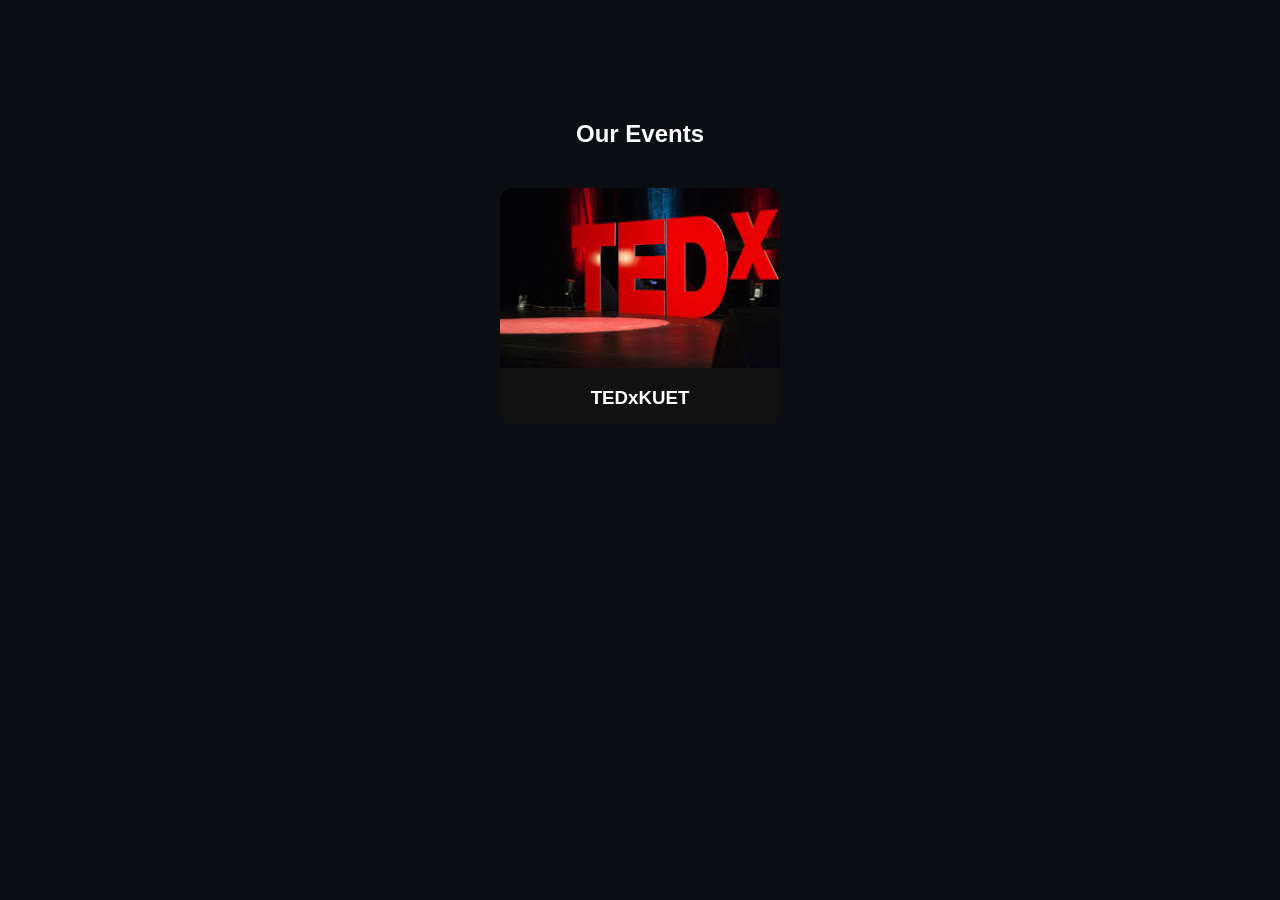
==== events.html @ 9ed382f7 "added project's events section" ====
<!DOCTYPE html>
<html lang="en">
<head>
<meta charset="UTF-8">
<meta name="viewport" content="width=device-width, initial-scale=1.0">
<title>KBEC Events</title>

<link rel="stylesheet" href="kbec.css">

<style>
.events-page{
    padding-top:120px;
    text-align:center;
}

.events-grid{
    display:flex;
    gap:30px;
    flex-wrap:wrap;
    justify-content:center;
    margin-top:40px;
}

.event-item{
    width:280px;
    background:#111;
    border-radius:12px;
    overflow:hidden;
    cursor:pointer;
    transition:0.3s;
    text-decoration:none;
    color:white;
}

.event-item:hover{
    transform:translateY(-10px);
    box-shadow:0 0 15px #f5c51844;
}

.event-item img{
    width:100%;
    height:180px;
    object-fit:cover;
}

.event-item h3{
    padding:15px;
}
</style>
</head>

<body>

<section class="events-page">
    <h1>Our Events</h1>

    <div class="events-grid">

        <!-- TEDx Event -->
        <a href="event-details.html?event=tedx" class="event-item">
            <img src="tedx.jpg" alt="TEDx KUET">
            <h3>TEDxKUET</h3>
        </a>

    </div>
</section>

</body>
</html>
---- kbec.css ----
*{
    margin:0;
    padding:0;
    box-sizing:border-box;
    font-family: Arial, sans-serif;
}

body{
    background:#0b0f14;
    color:white;
}

.sr-only{
    position:absolute;
    width:1px;
    height:1px;
    padding:0;
    margin:-1px;
    overflow:hidden;
    clip:rect(0, 0, 0, 0);
    white-space:nowrap;
    border:0;
}

/* NAVBAR */
.navbar{
    position:fixed;
    top:0;
    width:100%;
    display:flex;
    justify-content:space-between;
    align-items:center;
    padding:15px 50px;
    background:rgba(0,0,0,0.7);
    backdrop-filter: blur(10px);
    z-index:1000;
    isolation:isolate;
}

.nav-left{
    display:flex;
    align-items:center;
    gap:10px;
}

.nav-right{
    display:flex;
    align-items:center;
}

.profile-btn{
    width:42px;
    height:42px;
    border-radius:12px;
    background:#111;
    border:1px solid #f5c51844;
    color:white;
    display:inline-flex;
    align-items:center;
    justify-content:center;
    cursor:pointer;
    transition: transform 0.15s ease, border-color 0.15s ease, background 0.15s ease;
}

.profile-btn:hover{
    transform: translateY(-1px);
    border-color:#f5c518;
}

.profile-btn:active{
    transform: translateY(0);
}

.profile-icon{
    width:22px;
    height:22px;
    fill: currentColor;
}

.profile-menu{
    position:absolute;
    top:calc(100% + 10px);
    right:50px;
    width:220px;
    padding:12px;
    border-radius:14px;
    background:rgba(17,17,17,0.92);
    backdrop-filter: blur(12px);
    border:1px solid #f5c51844;
    box-shadow:0 18px 40px rgba(0,0,0,0.55);
    z-index:1001;
}

.profile-menu-title{
    font-size:12px;
    color:#aaa;
    letter-spacing:0.6px;
    text-transform:uppercase;
    margin-bottom:10px;
}

.profile-menu-item{
    width:100%;
    text-align:left;
    padding:10px 12px;
    border-radius:12px;
    border:1px solid transparent;
    background:transparent;
    color:white;
    cursor:pointer;
    transition: background 0.15s ease, border-color 0.15s ease;
}

.profile-menu-item:hover{
    background:#111;
    border-color:#f5c51844;
}

.nav-left img{
    width:40px;
}

.nav-left h2{
    font-size:18px;
}

.nav-links a{
    margin:0 15px;
    text-decoration:none;
    color:white;
    transition:0.3s;
}

.nav-links a:hover{
    color:#f5c518;
}


.hero{
    height:100vh;
    display:flex;
    align-items:center;
    justify-content:space-between;
    padding:0 60px;
    background: radial-gradient(circle at right, #f5c51833, transparent 40%);
    gap:40px;
}

.hero-text{
    max-width:600px;
}

.hero-media{
    flex:1;
    display:flex;
    justify-content:flex-end;
    align-items:center;
}

.hero-logo{
    width:min(380px, 40vw);
    height:auto;
    animation:heroLogoFloat 3.5s ease-in-out infinite;
    filter: drop-shadow(0 0 18px #f5c51844);
    will-change: transform;
}

@keyframes heroLogoFloat{
    0%,100%{ transform: translateY(0) scale(1); }
    50%{ transform: translateY(-14px) scale(1.03); }
}

.hero-text h1{
    font-size:80px;
    letter-spacing:5px;
}

.hero-text p{
    margin-top:20px;
    color:#aaa;
    line-height:1.6;
}

.hero-buttons{
    margin-top:30px;
}

.btn{
    padding:12px 25px;
    border:none;
    border-radius:30px;
    margin-right:15px;
    cursor:pointer;
}

.btn-primary{
    background:#f5c518;
    color:black;
}

.btn-outline{
    border:1px solid white;
    background:transparent;
    color:white;
}

@media (max-width: 900px){
    .hero{
        flex-direction:column;
        justify-content:center;
        text-align:center;
        padding:0 25px;
    }

    .hero-media{
        justify-content:center;
        width:100%;
        margin-top:30px;
    }

    .hero-text h1{
        font-size:60px;
    }
}

/* SECTION */
section{
    padding:80px 60px;
}

/* EVENTS */
.events h2{
    margin-bottom:30px;
}

.event-cards{
    display:flex;
    gap:20px;
    flex-wrap:wrap;
}

.card{
    background:#111;
    padding:20px;
    border-radius:10px;
    flex:1;
    min-width:250px;
    transition:0.3s;
}

.card:hover{
    transform:translateY(-10px);
    box-shadow:0 0 15px #f5c51844;
}

/* SPONSORS */
.sponsors{
    text-align:center;
}

.sponsor-logos{
    margin-top:30px;
    display:flex;
    justify-content:center;
    gap:40px;
    flex-wrap:wrap;
}

.sponsor-logos div{
    width:120px;
    height:80px;
    background:#111;
    display:flex;
    align-items:center;
    justify-content:center;
    border-radius:10px;
}

/* FOOTER */
.footer{
    background:#05080c;
    padding:60px;
}

.footer-container{
    display:flex;
    justify-content:space-between;
    flex-wrap:wrap;
    gap:40px;
}

.footer-left{
    max-width:400px;
}

.footer-left img{
    width:50px;
    margin-bottom:10px;
}

.footer-contact p{
    margin:10px 0;
    color:#aaa;
}

.footer-social{
    display:flex;
    gap:15px;
    margin-top:20px;
}

.footer-social div{
    width:40px;
    height:40px;
    background:#111;
    display:flex;
    align-items:center;
    justify-content:center;
    border-radius:10px;
    cursor:pointer;
}

.dev-title{
    margin-top:30px;
}

.dev{
    color:#aaa;
}

.footer-bottom{
    text-align:center;
    margin-top:40px;
    color:#666;
}

/* RESPONSIVE */
@media(max-width:768px){

    .hero{
        flex-direction:column;
        text-align:center;
        padding-top:100px;
    }

    .hero-text h1{
        font-size:50px;
    }

    .navbar{
        flex-direction:column;
        gap:10px;
    }

    .profile-menu{
        right:25px;
    }
}

.event-location{
    margin: 10px 0 20px;
    color: #f5c518;
    font-weight: 500;
    display: flex;
    align-items: center;
    gap: 8px;
}

.register-btn{
    display: inline-block;
    margin-top: 20px;
    padding: 12px 25px;
    background: #f5c518;
    color: black;
    border-radius: 30px;
    text-decoration: none;
    font-weight: bold;
    transition: 0.3s;
}

.register-btn:hover{
    transform: translateY(-3px);
    box-shadow: 0 0 15px #f5c51855;
}
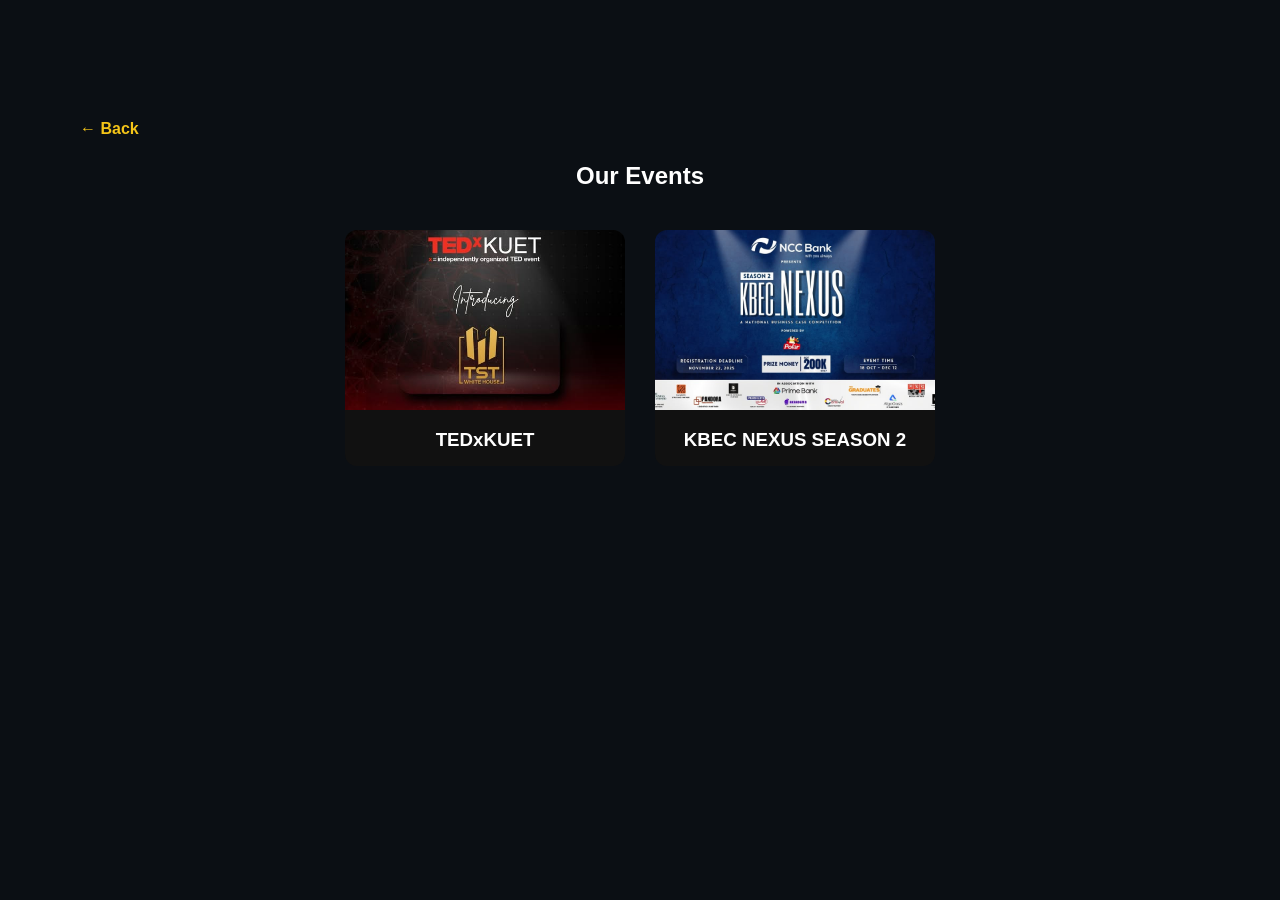
==== commit ee5ef37d: "Updated Events Section and homepage files" ====
--- a/events.html
+++ b/events.html
@@ -11,6 +11,14 @@
 .events-page{
     padding-top:120px;
     text-align:center;
+}
+
+.events-page-header{
+    display:flex;
+    justify-content:flex-start;
+    max-width:1200px;
+    margin:0 auto 24px;
+    padding:0 20px;
 }
 
 .events-grid{
@@ -52,6 +60,10 @@
 <body>
 
 <section class="events-page">
+    <div class="events-page-header">
+        <a href="kbec.html" class="back-home-btn">← Back</a>
+    </div>
+
     <h1>Our Events</h1>
 
     <div class="events-grid">
@@ -62,6 +74,12 @@
             <h3>TEDxKUET</h3>
         </a>
 
+        <!-- KBEC NEXUS Season 2 Event -->
+        <a href="event-details.html?event=nexusSeason2" class="event-item">
+            <img src="KBEC nexus_2.jpg" alt="KBEC NEXUS Season 2">
+            <h3>KBEC NEXUS SEASON 2</h3>
+        </a>
+
     </div>
 </section>
 
--- a/kbec.css
+++ b/kbec.css
@@ -193,18 +193,323 @@
     cursor:pointer;
 }
 
+.hero-buttons a.btn{
+    display:inline-flex;
+    align-items:center;
+    justify-content:center;
+    text-decoration:none;
+}
+
 .btn-primary{
     background:#f5c518;
     color:black;
 }
 
-.btn-outline{
-    border:1px solid white;
-    background:transparent;
+.hero-buttons .btn-primary:hover,
+.hero-buttons .btn-outline:hover{
+    transform: translateY(-2px);
+}
+
+.back-home-btn{
+    display:inline-flex;
+    align-items:center;
+    gap:6px;
+    color:#f5c518;
+    text-decoration:none;
+    font-weight:600;
+    font-size:16px;
+    transition: opacity 0.2s ease;
+}
+
+.back-home-btn:hover{
+    opacity:0.8;
+}
+
+.what-next{
+    padding-top:24px;
+    padding-bottom:24px;
+    background: linear-gradient(180deg, rgba(245,197,24,0.05), rgba(255,255,255,0.01));
+    overflow:hidden;
+}
+
+.what-next .section-heading{
+    max-width:900px;
+    margin-bottom:24px;
+    text-align:center;
+}
+
+.what-next .section-heading h2{
+    font-size:clamp(54px, 7vw, 96px);
+    line-height:1;
+    margin-bottom:0;
+    color:#fff;
+    letter-spacing:1px;
+}
+
+.what-next-marquee{
+    margin-top:10px;
+    overflow:hidden;
+    width:100%;
+}
+
+.what-next-track{
+    display:flex;
+    align-items:center;
+    gap:22px;
+    width:max-content;
+    padding:14px 0;
+    animation: whatNextMarquee 22s linear infinite;
+    will-change:transform;
+}
+
+.what-next-item{
+    padding:14px 22px;
+    border-radius:999px;
+    background:rgba(17,17,17,0.92);
+    border:1px solid rgba(245,197,24,0.2);
+    color:#fff;
+    letter-spacing:1px;
+    font-size:15px;
+    font-weight:700;
+    text-transform:uppercase;
+    white-space:nowrap;
+    box-shadow:0 16px 30px rgba(0,0,0,0.25);
+}
+
+.what-next-divider{
+    color:#f5c518;
+    font-size:28px;
+    font-weight:700;
+    line-height:1;
+}
+
+@keyframes whatNextMarquee{
+    from{ transform: translateX(0); }
+    to{ transform: translateX(-50%); }
+}
+
+.what-next{
+    position:relative;
+    overflow:hidden;
+    background:
+        radial-gradient(circle at top left, rgba(245,197,24,0.18), transparent 32%),
+        radial-gradient(circle at bottom right, rgba(255,255,255,0.06), transparent 28%),
+        #0b0f14;
+}
+
+.what-next::before{
+    content:"";
+    position:absolute;
+    inset:0;
+    background-image: linear-gradient(rgba(255,255,255,0.03) 1px, transparent 1px), linear-gradient(90deg, rgba(255,255,255,0.03) 1px, transparent 1px);
+    background-size: 48px 48px;
+    opacity:0.25;
+    pointer-events:none;
+}
+
+.what-next > *{
+    position:relative;
+    z-index:1;
+}
+
+.section-heading{
+    max-width:760px;
+    margin:0 auto 40px;
+    text-align:center;
+}
+
+.eyebrow{
+    display:inline-block;
+    margin-bottom:14px;
+    padding:8px 14px;
+    border-radius:999px;
+    background:rgba(245,197,24,0.12);
+    border:1px solid rgba(245,197,24,0.35);
+    color:#f5c518;
+    font-size:12px;
+    letter-spacing:1.4px;
+    text-transform:uppercase;
+}
+
+.section-heading h2{
+    font-size:clamp(34px, 4vw, 58px);
+    margin-bottom:14px;
+}
+
+.section-heading p{
+    color:#b4b9c2;
+    line-height:1.7;
+}
+
+.what-next-layout{
+    display:grid;
+    grid-template-columns: 1.1fr 0.9fr;
+    gap:24px;
+    align-items:stretch;
+}
+
+.what-next-panel,
+.what-next-card,
+.card-link{
+    position:relative;
+    background: linear-gradient(180deg, rgba(17,17,17,0.96), rgba(10,12,16,0.96));
+    border:1px solid rgba(245,197,24,0.16);
+    box-shadow:0 24px 60px rgba(0,0,0,0.28);
+}
+
+.what-next-panel{
+    border-radius:28px;
+    padding:34px;
+    min-height:100%;
+    overflow:hidden;
+}
+
+.panel-label{
+    display:inline-flex;
+    padding:8px 12px;
+    border-radius:999px;
+    background:rgba(255,255,255,0.05);
+    color:#d7dbe2;
+    font-size:12px;
+    letter-spacing:1px;
+    text-transform:uppercase;
+}
+
+.panel-glow{
+    position:absolute;
+    inset:auto -80px -120px auto;
+    width:260px;
+    height:260px;
+    border-radius:50%;
+    background:radial-gradient(circle, rgba(245,197,24,0.28), transparent 68%);
+    filter: blur(4px);
+    pointer-events:none;
+}
+
+.what-next-panel h3{
+    margin:24px 0 14px;
+    font-size:32px;
+    line-height:1.1;
+}
+
+.what-next-panel p{
+    color:#aab0b9;
+    line-height:1.75;
+    max-width:540px;
+}
+
+.panel-tags{
+    display:flex;
+    flex-wrap:wrap;
+    gap:10px;
+    margin-top:26px;
+}
+
+.panel-tags span{
+    padding:10px 14px;
+    border-radius:999px;
+    background:rgba(245,197,24,0.08);
+    border:1px solid rgba(245,197,24,0.22);
+    color:#f8df8c;
+    font-size:13px;
+}
+
+.what-next-stack{
+    display:grid;
+    gap:18px;
+}
+
+.what-next-card{
+    border-radius:22px;
+    padding:24px;
+    transition: transform 0.3s ease, border-color 0.3s ease, box-shadow 0.3s ease;
+}
+
+.what-next-card:hover,
+.card-link:hover{
+    transform:translateY(-8px);
+    border-color:rgba(245,197,24,0.34);
+    box-shadow:0 26px 54px rgba(0,0,0,0.35);
+}
+
+.card-step{
+    display:inline-flex;
+    margin-bottom:16px;
+    color:#f5c518;
+    letter-spacing:2px;
+    font-size:12px;
+}
+
+.what-next-card h3,
+.card-link h3{
+    margin-bottom:10px;
+}
+
+.what-next-card p,
+.card-link p{
+    color:#aab0b9;
+    line-height:1.7;
+}
+
+.reveal-up{
+    opacity:0;
+    animation: fadeRise 0.9s ease forwards;
+}
+
+.delay-1{ animation-delay:0.12s; }
+.delay-2{ animation-delay:0.24s; }
+.delay-3{ animation-delay:0.36s; }
+.delay-4{ animation-delay:0.48s; }
+
+.events h2{
+    margin-bottom:30px;
+}
+
+.event-cards{
+    display:grid;
+    grid-template-columns: repeat(3, minmax(0, 1fr));
+    gap:20px;
     color:white;
 }
+.card-link{
+    display:block;
+    text-decoration:none;
+    color:white;
+    padding:24px;
+    border-radius:18px;
+    min-height:180px;
+}
+
+/* SECTION */
+section{
+    padding:80px 60px;
+}
+
+@keyframes fadeRise{
+    from{
+        opacity:0;
+        transform:translateY(22px);
+    }
+    to{
+        opacity:1;
+        transform:translateY(0);
+    }
+}
 
 @media (max-width: 900px){
+    .what-next-layout,
+    .event-cards{
+        grid-template-columns: 1fr;
+    }
+
+    .what-next-panel{
+        padding:26px;
+    }
+
+    .what-next-panel h3{
+        font-size:28px;
+    }
+
     .hero{
         flex-direction:column;
         justify-content:center;
@@ -223,34 +528,22 @@
     }
 }
 
-/* SECTION */
-section{
-    padding:80px 60px;
-}
-
-/* EVENTS */
-.events h2{
-    margin-bottom:30px;
-}
-
-.event-cards{
-    display:flex;
-    gap:20px;
-    flex-wrap:wrap;
-}
-
-.card{
-    background:#111;
-    padding:20px;
-    border-radius:10px;
-    flex:1;
-    min-width:250px;
-    transition:0.3s;
-}
-
-.card:hover{
-    transform:translateY(-10px);
-    box-shadow:0 0 15px #f5c51844;
+@media (max-width: 640px){
+    section{
+        padding:64px 20px;
+    }
+
+    .hero-buttons{
+        display:flex;
+        flex-direction:column;
+        gap:12px;
+        align-items:stretch;
+    }
+
+    .hero-buttons .btn{
+        margin-right:0;
+        width:100%;
+    }
 }
 
 /* SPONSORS */
@@ -264,6 +557,35 @@
     justify-content:center;
     gap:40px;
     flex-wrap:wrap;
+}
+
+.sponsor-marquee{
+    margin-top:30px;
+    overflow:hidden;
+    width:100%;
+}
+
+.sponsor-marquee .sponsor-logos{
+    margin-top:0;
+    justify-content:flex-start;
+    flex-wrap:nowrap;
+    width:max-content;
+    animation:sponsorMarquee 28s linear infinite;
+    will-change:transform;
+}
+
+@keyframes sponsorMarquee{
+    from{ transform: translateX(0); }
+    to{ transform: translateX(-50%); }
+}
+
+@media (prefers-reduced-motion: reduce){
+    .sponsor-marquee .sponsor-logos{
+        animation:none;
+        flex-wrap:wrap;
+        justify-content:center;
+        width:100%;
+    }
 }
 
 .sponsor-logos div{
@@ -276,6 +598,13 @@
     border-radius:10px;
 }
 
+.sponsor-logos div img{
+    max-width:100%;
+    max-height:100%;
+    object-fit:contain;
+    display:block;
+}
+
 /* FOOTER */
 .footer{
     background:#05080c;
@@ -309,7 +638,7 @@
     margin-top:20px;
 }
 
-.footer-social div{
+.footer-social a{
     width:40px;
     height:40px;
     background:#111;
@@ -318,6 +647,16 @@
     justify-content:center;
     border-radius:10px;
     cursor:pointer;
+    color:#fff;
+    text-decoration:none;
+    transition: transform 0.2s ease, background 0.2s ease, box-shadow 0.2s ease;
+}
+
+.footer-social a:hover{
+    transform: translateY(-2px);
+    background:#f5c518;
+    color:#000;
+    box-shadow:0 0 15px #f5c51855;
 }
 
 .dev-title{
@@ -332,29 +671,6 @@
     text-align:center;
     margin-top:40px;
     color:#666;
-}
-
-/* RESPONSIVE */
-@media(max-width:768px){
-
-    .hero{
-        flex-direction:column;
-        text-align:center;
-        padding-top:100px;
-    }
-
-    .hero-text h1{
-        font-size:50px;
-    }
-
-    .navbar{
-        flex-direction:column;
-        gap:10px;
-    }
-
-    .profile-menu{
-        right:25px;
-    }
 }
 
 .event-location{
